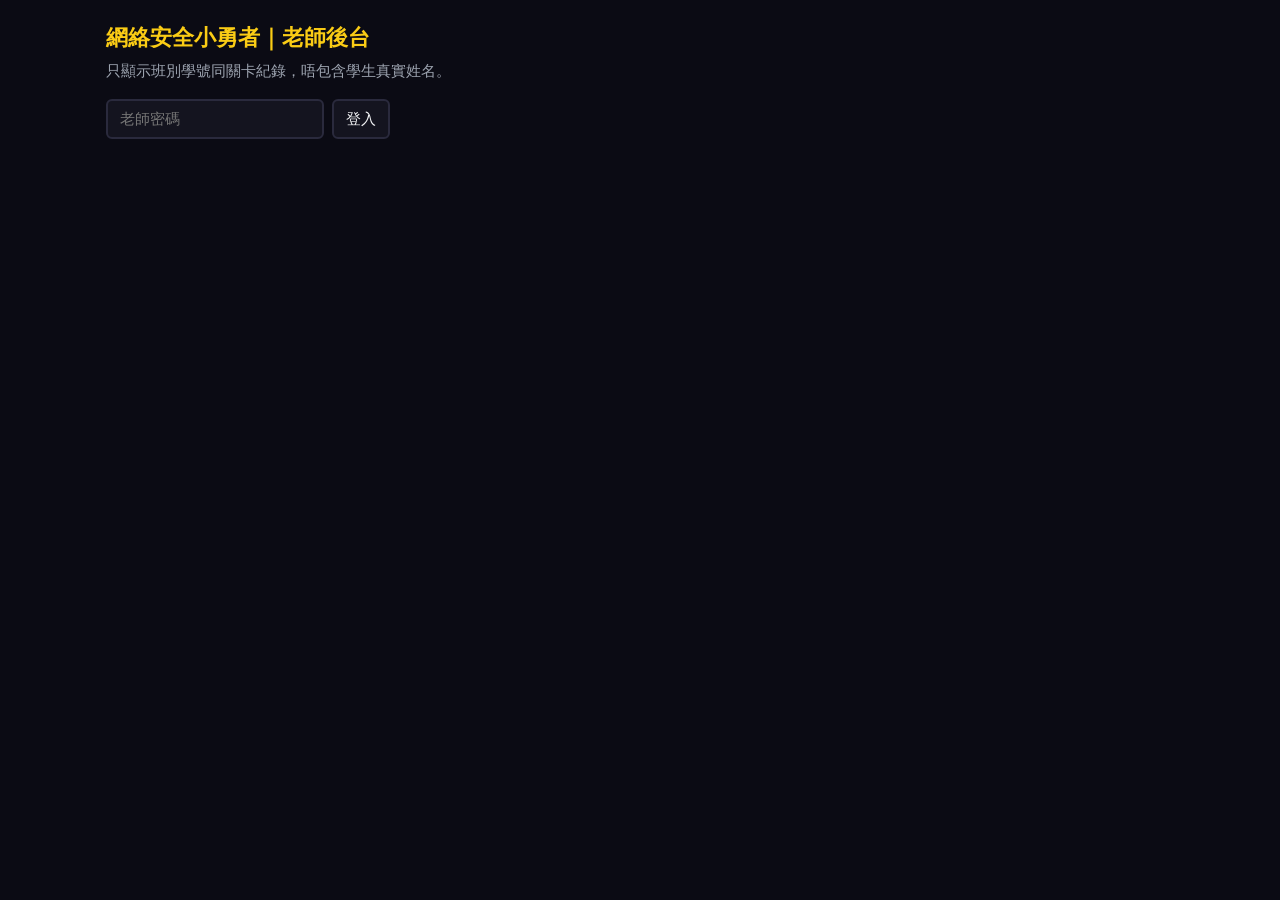
==== backend/admin.html @ cc355fb2 "Add student progress reporting and teacher backend (Google Apps Script) Co-Authored-By: Claude Sonne" ====
<!DOCTYPE html>
<html lang="zh-HK">
<head>
<base target="_top">
<meta charset="utf-8">
<meta name="viewport" content="width=device-width,initial-scale=1">
<style>
  :root { --bg:#0b0b14; --fg:#f3f4f6; --mut:#9ca3af; --line:#2a2a3d; --y:#facc15; --g:#4ade80; --r:#f87171; }
  * { box-sizing: border-box; }
  body { margin:0; background:var(--bg); color:var(--fg); font:15px/1.6 'PingFang HK','Microsoft JhengHei','Noto Sans TC',sans-serif; }
  main { max-width:1100px; margin:0 auto; padding:20px 16px 48px; }
  h1 { font-size:22px; margin:0 0 4px; color:var(--y); font-weight:600; }
  h2 { font-size:16px; margin:28px 0 8px; font-weight:600; }
  .sub { color:var(--mut); margin:0 0 16px; }
  input, select, button { font:inherit; color:var(--fg); background:#14141f; border:2px solid var(--line); padding:6px 12px; border-radius:6px; }
  button { cursor:pointer; } button:hover { border-color:var(--y); }
  #login { display:flex; gap:8px; flex-wrap:wrap; }
  #err { color:var(--r); margin-top:8px; min-height:1.4em; }
  .tiles { display:grid; grid-template-columns:repeat(auto-fit,minmax(150px,1fr)); gap:10px; }
  .tile { border:2px solid var(--line); border-radius:8px; padding:10px 14px; }
  .tile b { display:block; font-size:26px; color:var(--y); line-height:1.2; }
  .tile span { color:var(--mut); font-size:13px; }
  .bar { display:flex; gap:8px; flex-wrap:wrap; align-items:center; margin:18px 0 8px; }
  .bar .sp { flex:1; }
  .wrap { overflow-x:auto; border:2px solid var(--line); border-radius:8px; }
  table { border-collapse:collapse; width:100%; min-width:760px; }
  th, td { padding:7px 10px; text-align:center; border-bottom:1px solid var(--line); white-space:nowrap; }
  th { background:#14141f; color:var(--mut); font-weight:500; font-size:13px; position:sticky; top:0; }
  td:first-child, th:first-child { text-align:left; }
  tr:last-child td { border-bottom:0; }
  .st { color:var(--y); letter-spacing:1px; } .no { color:#4b5563; } .ok { color:var(--g); } .bad { color:var(--r); }
  .old td:last-child { color:var(--r); }
  .empty { padding:24px; text-align:center; color:var(--mut); }
</style>
</head>
<body>
<main>
  <h1>網絡安全小勇者｜老師後台</h1>
  <p class="sub">只顯示班別學號同關卡紀錄，唔包含學生真實姓名。</p>

  <div id="loginBox">
    <form id="login"><input id="pass" type="password" placeholder="老師密碼" autocomplete="current-password"><button>登入</button></form>
    <div id="err"></div>
  </div>

  <div id="app" hidden>
    <div class="tiles" id="tiles"></div>

    <h2>班別概覽</h2>
    <div class="wrap"><table id="classTbl"></table></div>

    <div class="bar">
      <h2 style="margin:0">學生紀錄</h2>
      <select id="cls"></select>
      <input id="q" placeholder="搜尋學號">
      <span class="sp"></span>
      <button id="reload">重新整理</button>
      <button id="csv">匯出 CSV</button>
    </div>
    <div class="wrap"><table id="tbl"></table></div>
    <p class="sub" id="gen"></p>
  </div>
</main>

<script>
  var DATA = null, PASS = '';
  var $ = function (id) { return document.getElementById(id); };
  var clsOf = function (sid) { var m = /^\d[A-Z]?/.exec(sid); return m ? m[0] : '其他'; };
  var fmt = function (t) { return new Date(t).toLocaleString('zh-HK', { hour12: false }); };
  var DAY = 864e5;

  function load() {
    $('err').textContent = '';
    google.script.run
      .withSuccessHandler(function (s) { DATA = JSON.parse(s); $('loginBox').hidden = true; $('app').hidden = false; render(); })
      .withFailureHandler(function (e) { $('err').textContent = (e && e.message || '載入失敗').replace(/^Error:\s*/, ''); })
      .getData(PASS);
  }
  $('login').onsubmit = function (ev) { ev.preventDefault(); PASS = $('pass').value; load(); };
  $('reload').onclick = load;
  $('cls').onchange = $('q').oninput = function () { renderTable(); };

  function cell(tr, text, cls) { var td = document.createElement('td'); td.textContent = text; if (cls) td.className = cls; tr.appendChild(td); return td; }
  function head(tbl, cols) { tbl.innerHTML = ''; var tr = document.createElement('tr'); cols.forEach(function (c) { var th = document.createElement('th'); th.textContent = c; tr.appendChild(th); }); tbl.appendChild(tr); }
  var stars = function (n) { return n ? '★'.repeat(n) + '☆'.repeat(3 - n) : '—'; };
  var done = function (s) { return Object.keys(s.levels).length; };

  function render() {
    var st = DATA.students, n = DATA.levelNames.length, now = Date.now();
    var tiles = [
      [st.length, '有紀錄嘅學生'],
      [st.filter(function (s) { return done(s) >= n; }).length, '完成全部 ' + n + ' 關'],
      [st.filter(function (s) { return s.boss && s.boss.pass; }).length, '打敗黑客熊'],
      [st.filter(function (s) { return s.cert; }).length, '已領證書'],
      [st.filter(function (s) { return now - s.last < 7 * DAY; }).length, '7 日內有玩']
    ];
    $('tiles').innerHTML = '';
    tiles.forEach(function (t) { var d = document.createElement('div'); d.className = 'tile'; d.innerHTML = '<b></b><span></span>'; d.firstChild.textContent = t[0]; d.lastChild.textContent = t[1]; $('tiles').appendChild(d); });

    var cs = {};
    st.forEach(function (s) { var c = clsOf(s.sid); (cs[c] = cs[c] || []).push(s); });
    var names = Object.keys(cs).sort();
    head($('classTbl'), ['班別', '人數', '平均完成關卡', '打敗黑客熊', '已領證書']);
    names.forEach(function (c) {
      var a = cs[c], tr = document.createElement('tr');
      cell(tr, c); cell(tr, a.length);
      cell(tr, (a.reduce(function (x, s) { return x + done(s); }, 0) / a.length).toFixed(1) + ' / ' + n);
      cell(tr, a.filter(function (s) { return s.boss && s.boss.pass; }).length + ' / ' + a.length);
      cell(tr, a.filter(function (s) { return s.cert; }).length + ' / ' + a.length);
      $('classTbl').appendChild(tr);
    });
    if (!names.length) $('classTbl').innerHTML = '<tr><td class="empty">暫時未有紀錄</td></tr>';

    var cur = $('cls').value;
    $('cls').innerHTML = '<option value="">全部班別</option>' + names.map(function (c) { return '<option>' + c + '</option>'; }).join('');
    $('cls').value = names.indexOf(cur) >= 0 ? cur : '';
    $('gen').textContent = '資料時間：' + fmt(DATA.generated);
    renderTable();
  }

  function rows() {
    var c = $('cls').value, q = $('q').value.trim().toUpperCase();
    return DATA.students.filter(function (s) { return (!c || clsOf(s.sid) === c) && (!q || s.sid.indexOf(q) >= 0); });
  }

  function renderTable() {
    var n = DATA.levelNames.length, now = Date.now();
    head($('tbl'), ['學生', '年級'].concat(DATA.levelNames.map(function (x, i) { return '第' + (i + 1) + '關 ' + x; }), ['最終關', '證書', '失敗次數', '最後活動']));
    var list = rows();
    list.forEach(function (s) {
      var tr = document.createElement('tr');
      cell(tr, s.sid); cell(tr, s.grade);
      for (var i = 1; i <= n; i++) { var l = s.levels[i]; cell(tr, l ? stars(l.stars) : '—', l ? 'st' : 'no'); }
      cell(tr, s.boss ? (s.boss.pass ? '通過 ' + s.boss.best + '/' + s.boss.total : '未過（' + s.boss.tries + ' 次）') : '—', s.boss ? (s.boss.pass ? 'ok' : 'bad') : 'no');
      cell(tr, s.cert ? '✔' : '—', s.cert ? 'ok' : 'no');
      cell(tr, s.fails || 0, s.fails >= 3 ? 'bad' : '');
      cell(tr, fmt(s.last));
      if (now - s.last > 14 * DAY) tr.className = 'old';
      $('tbl').appendChild(tr);
    });
    if (!list.length) { var tr = document.createElement('tr'), td = document.createElement('td'); td.className = 'empty'; td.colSpan = n + 6; td.textContent = '冇符合嘅學生'; tr.appendChild(td); $('tbl').appendChild(tr); }
  }

  $('csv').onclick = function () {
    var n = DATA.levelNames.length, out = [['學生', '班別', '年級'].concat(DATA.levelNames.map(function (x, i) { return '第' + (i + 1) + '關' + x + '星數'; }), ['最終關', '證書', '失敗次數', '最後活動'])];
    rows().forEach(function (s) {
      var r = [s.sid, clsOf(s.sid), s.grade];
      for (var i = 1; i <= n; i++) r.push(s.levels[i] ? s.levels[i].stars : '');
      r.push(s.boss ? (s.boss.pass ? '通過' : '未過') : '', s.cert ? 'Y' : '', s.fails || 0, fmt(s.last));
      out.push(r);
    });
    var txt = '﻿' + out.map(function (r) { return r.map(function (v) { return '"' + String(v).replace(/"/g, '""') + '"'; }).join(','); }).join('\r\n');
    var a = document.createElement('a'); a.href = URL.createObjectURL(new Blob([txt], { type: 'text/csv;charset=utf-8' }));
    a.download = '學生完成紀錄.csv'; document.body.appendChild(a); a.click(); a.remove();
  };
</script>
</body>
</html>
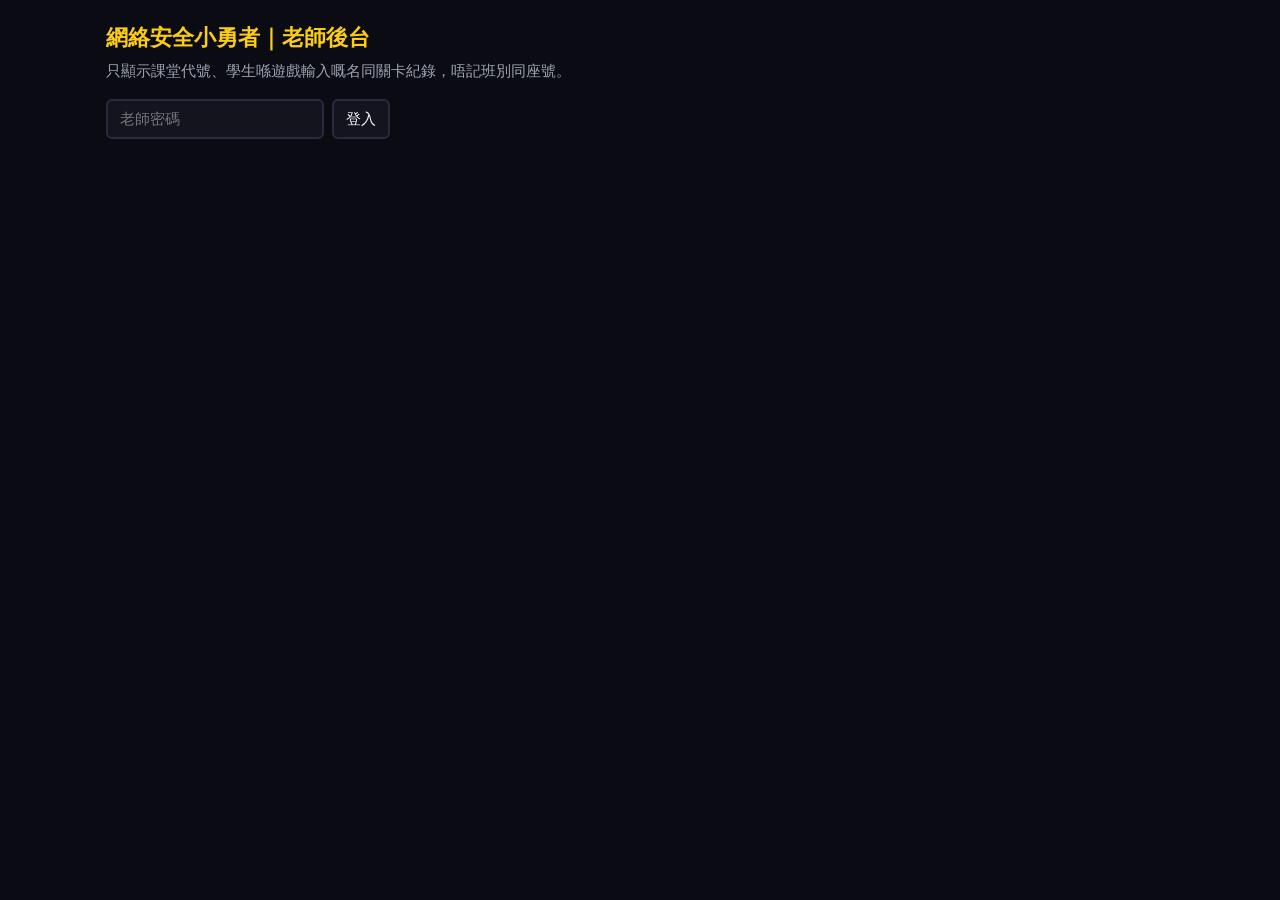
==== commit 46b3a141: "Session-code based reporting: no class or seat number, player name plus device id Co-Authored-By: Cl" ====
--- a/backend/admin.html
+++ b/backend/admin.html
@@ -14,29 +14,32 @@
   .sub { color:var(--mut); margin:0 0 16px; }
   input, select, button { font:inherit; color:var(--fg); background:#14141f; border:2px solid var(--line); padding:6px 12px; border-radius:6px; }
   button { cursor:pointer; } button:hover { border-color:var(--y); }
-  #login { display:flex; gap:8px; flex-wrap:wrap; }
-  #err { color:var(--r); margin-top:8px; min-height:1.4em; }
+  button.pri { border-color:var(--y); color:var(--y); }
+  #login, .row { display:flex; gap:8px; flex-wrap:wrap; align-items:center; }
+  #err, #msg { color:var(--r); margin-top:8px; min-height:1.4em; }
   .tiles { display:grid; grid-template-columns:repeat(auto-fit,minmax(150px,1fr)); gap:10px; }
   .tile { border:2px solid var(--line); border-radius:8px; padding:10px 14px; }
   .tile b { display:block; font-size:26px; color:var(--y); line-height:1.2; }
   .tile span { color:var(--mut); font-size:13px; }
+  .code { display:none; margin-top:12px; padding:14px 18px; border:2px solid var(--y); border-radius:8px; }
+  .code b { display:block; font-size:44px; letter-spacing:8px; color:var(--y); line-height:1.2; }
   .bar { display:flex; gap:8px; flex-wrap:wrap; align-items:center; margin:18px 0 8px; }
   .bar .sp { flex:1; }
   .wrap { overflow-x:auto; border:2px solid var(--line); border-radius:8px; }
-  table { border-collapse:collapse; width:100%; min-width:760px; }
+  table { border-collapse:collapse; width:100%; min-width:720px; }
   th, td { padding:7px 10px; text-align:center; border-bottom:1px solid var(--line); white-space:nowrap; }
-  th { background:#14141f; color:var(--mut); font-weight:500; font-size:13px; position:sticky; top:0; }
+  th { background:#14141f; color:var(--mut); font-weight:500; font-size:13px; }
   td:first-child, th:first-child { text-align:left; }
   tr:last-child td { border-bottom:0; }
   .st { color:var(--y); letter-spacing:1px; } .no { color:#4b5563; } .ok { color:var(--g); } .bad { color:var(--r); }
-  .old td:last-child { color:var(--r); }
+  .mono { font-family:ui-monospace,Menlo,monospace; letter-spacing:2px; }
   .empty { padding:24px; text-align:center; color:var(--mut); }
 </style>
 </head>
 <body>
 <main>
   <h1>網絡安全小勇者｜老師後台</h1>
-  <p class="sub">只顯示班別學號同關卡紀錄，唔包含學生真實姓名。</p>
+  <p class="sub">只顯示課堂代號、學生喺遊戲輸入嘅名同關卡紀錄，唔記班別同座號。</p>
 
   <div id="loginBox">
     <form id="login"><input id="pass" type="password" placeholder="老師密碼" autocomplete="current-password"><button>登入</button></form>
@@ -44,15 +47,24 @@
   </div>
 
   <div id="app" hidden>
+    <h2 style="margin-top:0">開新課堂</h2>
+    <form class="row" id="newForm">
+      <input id="newNote" placeholder="備註（可留空，例如 3A 第2堂）" maxlength="40" size="30">
+      <button class="pri">產生課堂代號</button>
+    </form>
+    <div id="msg"></div>
+    <div class="code" id="codeBox">課堂代號（叫學生喺遊戲標題畫面輸入）<b id="codeBig"></b></div>
+
+    <h2>課堂</h2>
+    <div class="wrap"><table id="sesTbl"></table></div>
+
+    <h2>總覽</h2>
     <div class="tiles" id="tiles"></div>
-
-    <h2>班別概覽</h2>
-    <div class="wrap"><table id="classTbl"></table></div>
 
     <div class="bar">
       <h2 style="margin:0">學生紀錄</h2>
-      <select id="cls"></select>
-      <input id="q" placeholder="搜尋學號">
+      <select id="ses"></select>
+      <input id="q" placeholder="搜尋名字或代號" size="14">
       <span class="sp"></span>
       <button id="reload">重新整理</button>
       <button id="csv">匯出 CSV</button>
@@ -65,86 +77,94 @@
 <script>
   var DATA = null, PASS = '';
   var $ = function (id) { return document.getElementById(id); };
-  var clsOf = function (sid) { var m = /^\d[A-Z]?/.exec(sid); return m ? m[0] : '其他'; };
   var fmt = function (t) { return new Date(t).toLocaleString('zh-HK', { hour12: false }); };
+  var pad = function (n) { return n < 10 ? '0' + n : '' + n; };
+    var stars = function (n) { return n ? '★'.repeat(n) + '☆'.repeat(3 - n) : '—'; };
+  var done = function (s) { return Object.keys(s.levels).length; };
   var DAY = 864e5;
 
-  function load() {
-    $('err').textContent = '';
-    google.script.run
-      .withSuccessHandler(function (s) { DATA = JSON.parse(s); $('loginBox').hidden = true; $('app').hidden = false; render(); })
-      .withFailureHandler(function (e) { $('err').textContent = (e && e.message || '載入失敗').replace(/^Error:\s*/, ''); })
-      .getData(PASS);
+  function run(fn, ok) {
+    $('err').textContent = ''; $('msg').textContent = '';
+    var r = google.script.run.withSuccessHandler(ok).withFailureHandler(function (e) {
+      var m = (e && e.message || '失敗').replace(/^Error:\s*/, '');
+      ($('app').hidden ? $('err') : $('msg')).textContent = m;
+    });
+    fn(r);
   }
+  function load() { run(function (r) { r.getData(PASS); }, function (s) { DATA = JSON.parse(s); $('loginBox').hidden = true; $('app').hidden = false; render(); }); }
+
   $('login').onsubmit = function (ev) { ev.preventDefault(); PASS = $('pass').value; load(); };
   $('reload').onclick = load;
-  $('cls').onchange = $('q').oninput = function () { renderTable(); };
+  $('ses').onchange = $('q').oninput = function () { renderTable(); };
+  $('newForm').onsubmit = function (ev) {
+    ev.preventDefault();
+    run(function (r) { r.createSession(PASS, $('newNote').value); }, function (code) {
+      $('codeBig').textContent = code; $('codeBox').style.display = 'block'; $('newNote').value = ''; load();
+      setTimeout(function () { $('ses').value = code; renderTable(); }, 400);
+    });
+  };
 
   function cell(tr, text, cls) { var td = document.createElement('td'); td.textContent = text; if (cls) td.className = cls; tr.appendChild(td); return td; }
   function head(tbl, cols) { tbl.innerHTML = ''; var tr = document.createElement('tr'); cols.forEach(function (c) { var th = document.createElement('th'); th.textContent = c; tr.appendChild(th); }); tbl.appendChild(tr); }
-  var stars = function (n) { return n ? '★'.repeat(n) + '☆'.repeat(3 - n) : '—'; };
-  var done = function (s) { return Object.keys(s.levels).length; };
 
   function render() {
-    var st = DATA.students, n = DATA.levelNames.length, now = Date.now();
-    var tiles = [
-      [st.length, '有紀錄嘅學生'],
-      [st.filter(function (s) { return done(s) >= n; }).length, '完成全部 ' + n + ' 關'],
-      [st.filter(function (s) { return s.boss && s.boss.pass; }).length, '打敗黑客熊'],
-      [st.filter(function (s) { return s.cert; }).length, '已領證書'],
-      [st.filter(function (s) { return now - s.last < 7 * DAY; }).length, '7 日內有玩']
-    ];
-    $('tiles').innerHTML = '';
-    tiles.forEach(function (t) { var d = document.createElement('div'); d.className = 'tile'; d.innerHTML = '<b></b><span></span>'; d.firstChild.textContent = t[0]; d.lastChild.textContent = t[1]; $('tiles').appendChild(d); });
+    var ses = DATA.sessions, cnt = {};
+    DATA.students.forEach(function (s) { cnt[s.code] = (cnt[s.code] || 0) + 1; });
+    head($('sesTbl'), ['課堂代號', '開始時間', '備註', '人數', '狀態', '']);
+    ses.forEach(function (x) {
+      var tr = document.createElement('tr');
+      cell(tr, x.code, 'mono'); cell(tr, fmt(x.created)); cell(tr, x.note); cell(tr, cnt[x.code] || 0);
+      cell(tr, x.status === 'open' ? '進行中' : '已結束', x.status === 'open' ? 'ok' : 'no');
+      var td = document.createElement('td'), b = document.createElement('button');
+      b.textContent = x.status === 'open' ? '結束課堂' : '重開';
+      b.onclick = function () { run(function (r) { r.setSessionStatus(PASS, x.code, x.status === 'open' ? 'closed' : 'open'); }, load); };
+      td.appendChild(b); tr.appendChild(td); $('sesTbl').appendChild(tr);
+    });
+    if (!ses.length) $('sesTbl').innerHTML = '<tr><td class="empty">未有課堂，喺上面「產生課堂代號」開始</td></tr>';
 
-    var cs = {};
-    st.forEach(function (s) { var c = clsOf(s.sid); (cs[c] = cs[c] || []).push(s); });
-    var names = Object.keys(cs).sort();
-    head($('classTbl'), ['班別', '人數', '平均完成關卡', '打敗黑客熊', '已領證書']);
-    names.forEach(function (c) {
-      var a = cs[c], tr = document.createElement('tr');
-      cell(tr, c); cell(tr, a.length);
-      cell(tr, (a.reduce(function (x, s) { return x + done(s); }, 0) / a.length).toFixed(1) + ' / ' + n);
-      cell(tr, a.filter(function (s) { return s.boss && s.boss.pass; }).length + ' / ' + a.length);
-      cell(tr, a.filter(function (s) { return s.cert; }).length + ' / ' + a.length);
-      $('classTbl').appendChild(tr);
-    });
-    if (!names.length) $('classTbl').innerHTML = '<tr><td class="empty">暫時未有紀錄</td></tr>';
-
-    var cur = $('cls').value;
-    $('cls').innerHTML = '<option value="">全部班別</option>' + names.map(function (c) { return '<option>' + c + '</option>'; }).join('');
-    $('cls').value = names.indexOf(cur) >= 0 ? cur : '';
+    var curS = $('ses').value;
+    $('ses').innerHTML = '<option value="">全部課堂</option>' + ses.map(function (x) { return '<option value="' + x.code + '">' + x.code + '｜' + fmt(x.created).slice(0, 16) + (x.note ? '｜' + x.note : '') + '</option>'; }).join('');
+    $('ses').value = ses.some(function (x) { return x.code === curS; }) ? curS : '';
     $('gen').textContent = '資料時間：' + fmt(DATA.generated);
     renderTable();
   }
 
   function rows() {
-    var c = $('cls').value, q = $('q').value.trim().toUpperCase();
-    return DATA.students.filter(function (s) { return (!c || clsOf(s.sid) === c) && (!q || s.sid.indexOf(q) >= 0); });
+    var q = $('q').value.trim().toUpperCase(), sel = $('ses').value;
+    return DATA.students.filter(function (s) { return (!sel || s.code === sel) && (!q || (s.code + ' ' + s.name.toUpperCase()).indexOf(q) >= 0); })
+      .sort(function (a, b) { return a.code < b.code ? -1 : a.code > b.code ? 1 : a.name < b.name ? -1 : a.name > b.name ? 1 : 0; });
   }
 
   function renderTable() {
-    var n = DATA.levelNames.length, now = Date.now();
-    head($('tbl'), ['學生', '年級'].concat(DATA.levelNames.map(function (x, i) { return '第' + (i + 1) + '關 ' + x; }), ['最終關', '證書', '失敗次數', '最後活動']));
-    var list = rows();
+    var n = DATA.levelNames.length, now = Date.now(), list = rows();
+    head($('tbl'), ['課堂代號', '玩家', '年級'].concat(DATA.levelNames.map(function (x, i) { return '第' + (i + 1) + '關 ' + x; }), ['最終關', '證書', '失敗次數', '最後活動']));
     list.forEach(function (s) {
       var tr = document.createElement('tr');
-      cell(tr, s.sid); cell(tr, s.grade);
+      cell(tr, s.code, 'mono'); cell(tr, s.name); cell(tr, s.grade);
       for (var i = 1; i <= n; i++) { var l = s.levels[i]; cell(tr, l ? stars(l.stars) : '—', l ? 'st' : 'no'); }
       cell(tr, s.boss ? (s.boss.pass ? '通過 ' + s.boss.best + '/' + s.boss.total : '未過（' + s.boss.tries + ' 次）') : '—', s.boss ? (s.boss.pass ? 'ok' : 'bad') : 'no');
       cell(tr, s.cert ? '✔' : '—', s.cert ? 'ok' : 'no');
       cell(tr, s.fails || 0, s.fails >= 3 ? 'bad' : '');
       cell(tr, fmt(s.last));
-      if (now - s.last > 14 * DAY) tr.className = 'old';
       $('tbl').appendChild(tr);
     });
-    if (!list.length) { var tr = document.createElement('tr'), td = document.createElement('td'); td.className = 'empty'; td.colSpan = n + 6; td.textContent = '冇符合嘅學生'; tr.appendChild(td); $('tbl').appendChild(tr); }
+    if (!list.length) { var tr = document.createElement('tr'), td = document.createElement('td'); td.className = 'empty'; td.colSpan = n + 7; td.textContent = '冇符合嘅學生'; tr.appendChild(td); $('tbl').appendChild(tr); }
+
+    var tiles = [
+      [list.length, '學生人數'],
+      [list.filter(function (s) { return done(s) >= n; }).length, '完成全部 ' + n + ' 關'],
+      [list.filter(function (s) { return s.boss && s.boss.pass; }).length, '打敗黑客熊'],
+      [list.filter(function (s) { return s.cert; }).length, '已領證書'],
+      [list.filter(function (s) { return s.fails >= 3; }).length, '失敗 3 次或以上']
+    ];
+    $('tiles').innerHTML = '';
+    tiles.forEach(function (t) { var d = document.createElement('div'); d.className = 'tile'; d.innerHTML = '<b></b><span></span>'; d.firstChild.textContent = t[0]; d.lastChild.textContent = t[1]; $('tiles').appendChild(d); });
   }
 
   $('csv').onclick = function () {
-    var n = DATA.levelNames.length, out = [['學生', '班別', '年級'].concat(DATA.levelNames.map(function (x, i) { return '第' + (i + 1) + '關' + x + '星數'; }), ['最終關', '證書', '失敗次數', '最後活動'])];
+    var n = DATA.levelNames.length, out = [['課堂代號', '玩家', '年級'].concat(DATA.levelNames.map(function (x, i) { return '第' + (i + 1) + '關' + x + '星數'; }), ['最終關', '證書', '失敗次數', '最後活動'])];
     rows().forEach(function (s) {
-      var r = [s.sid, clsOf(s.sid), s.grade];
+      var r = [s.code, s.name, s.grade];
       for (var i = 1; i <= n; i++) r.push(s.levels[i] ? s.levels[i].stars : '');
       r.push(s.boss ? (s.boss.pass ? '通過' : '未過') : '', s.cert ? 'Y' : '', s.fails || 0, fmt(s.last));
       out.push(r);
